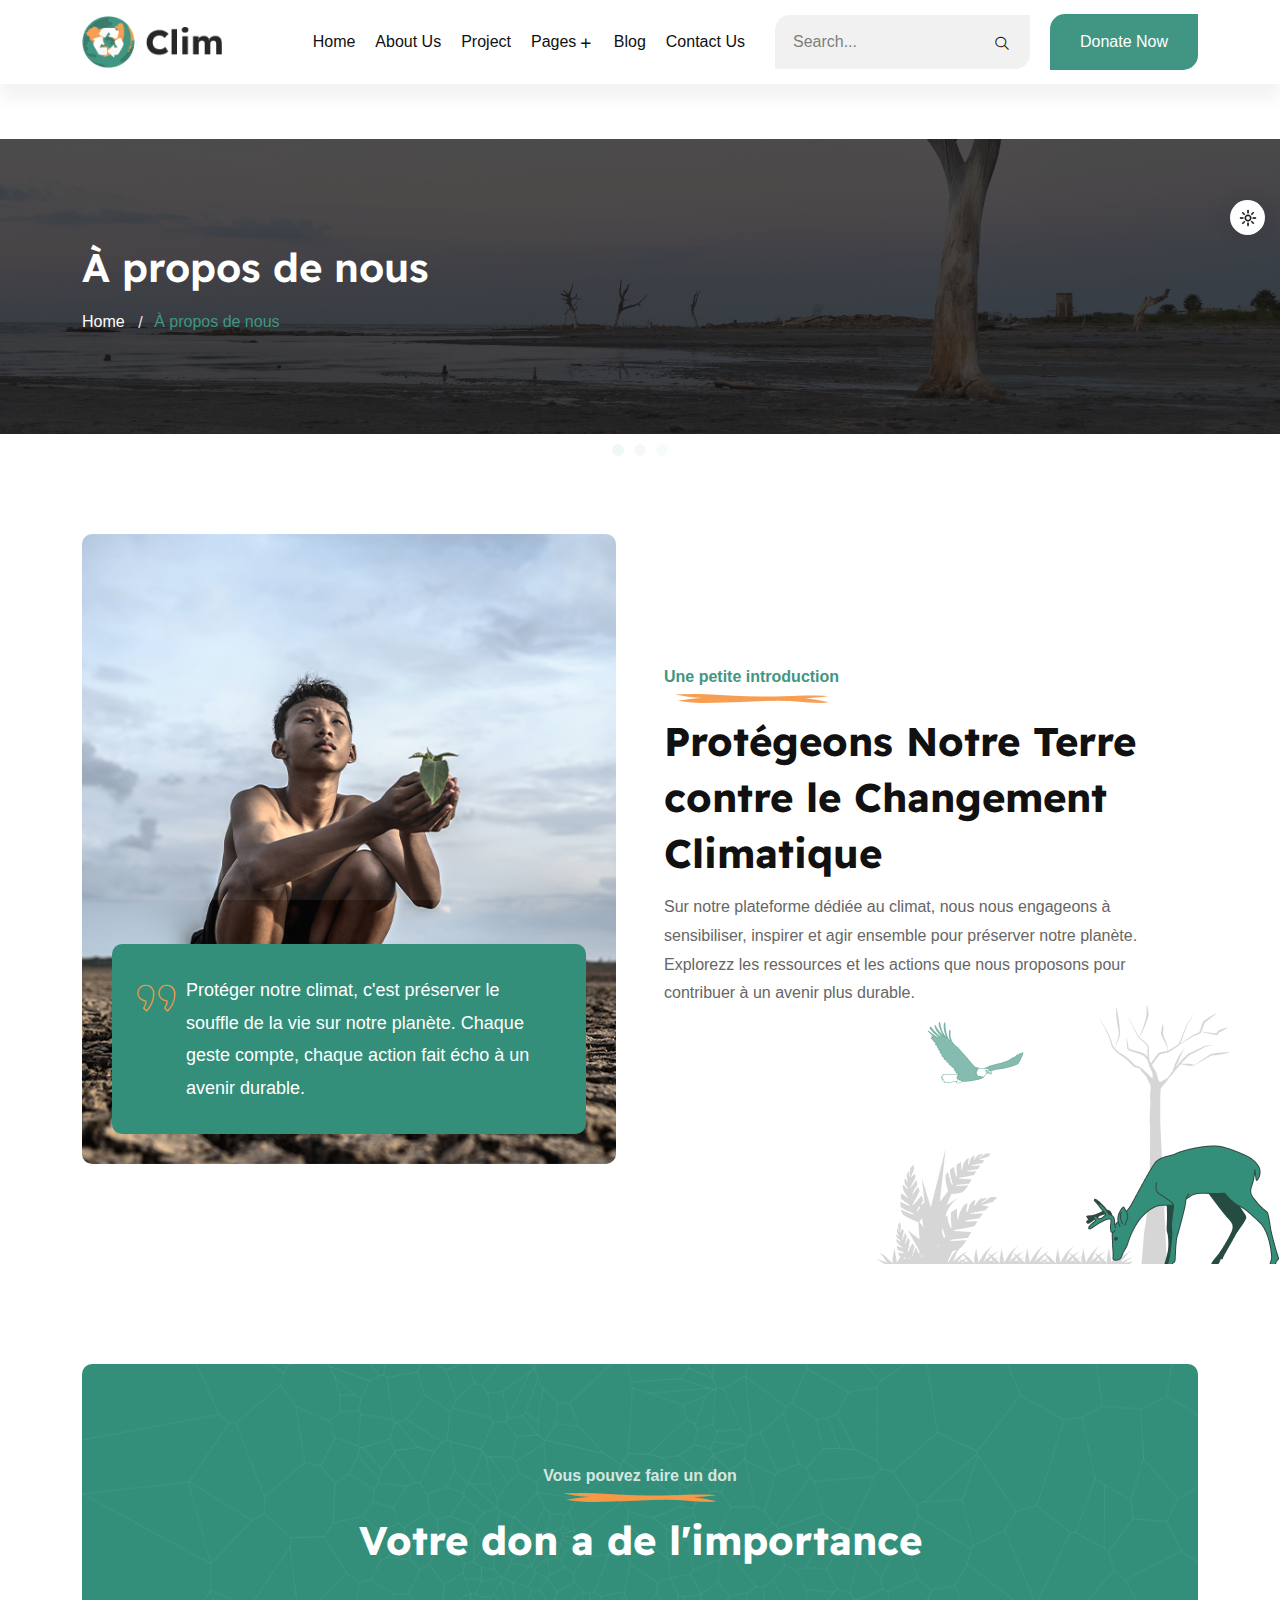
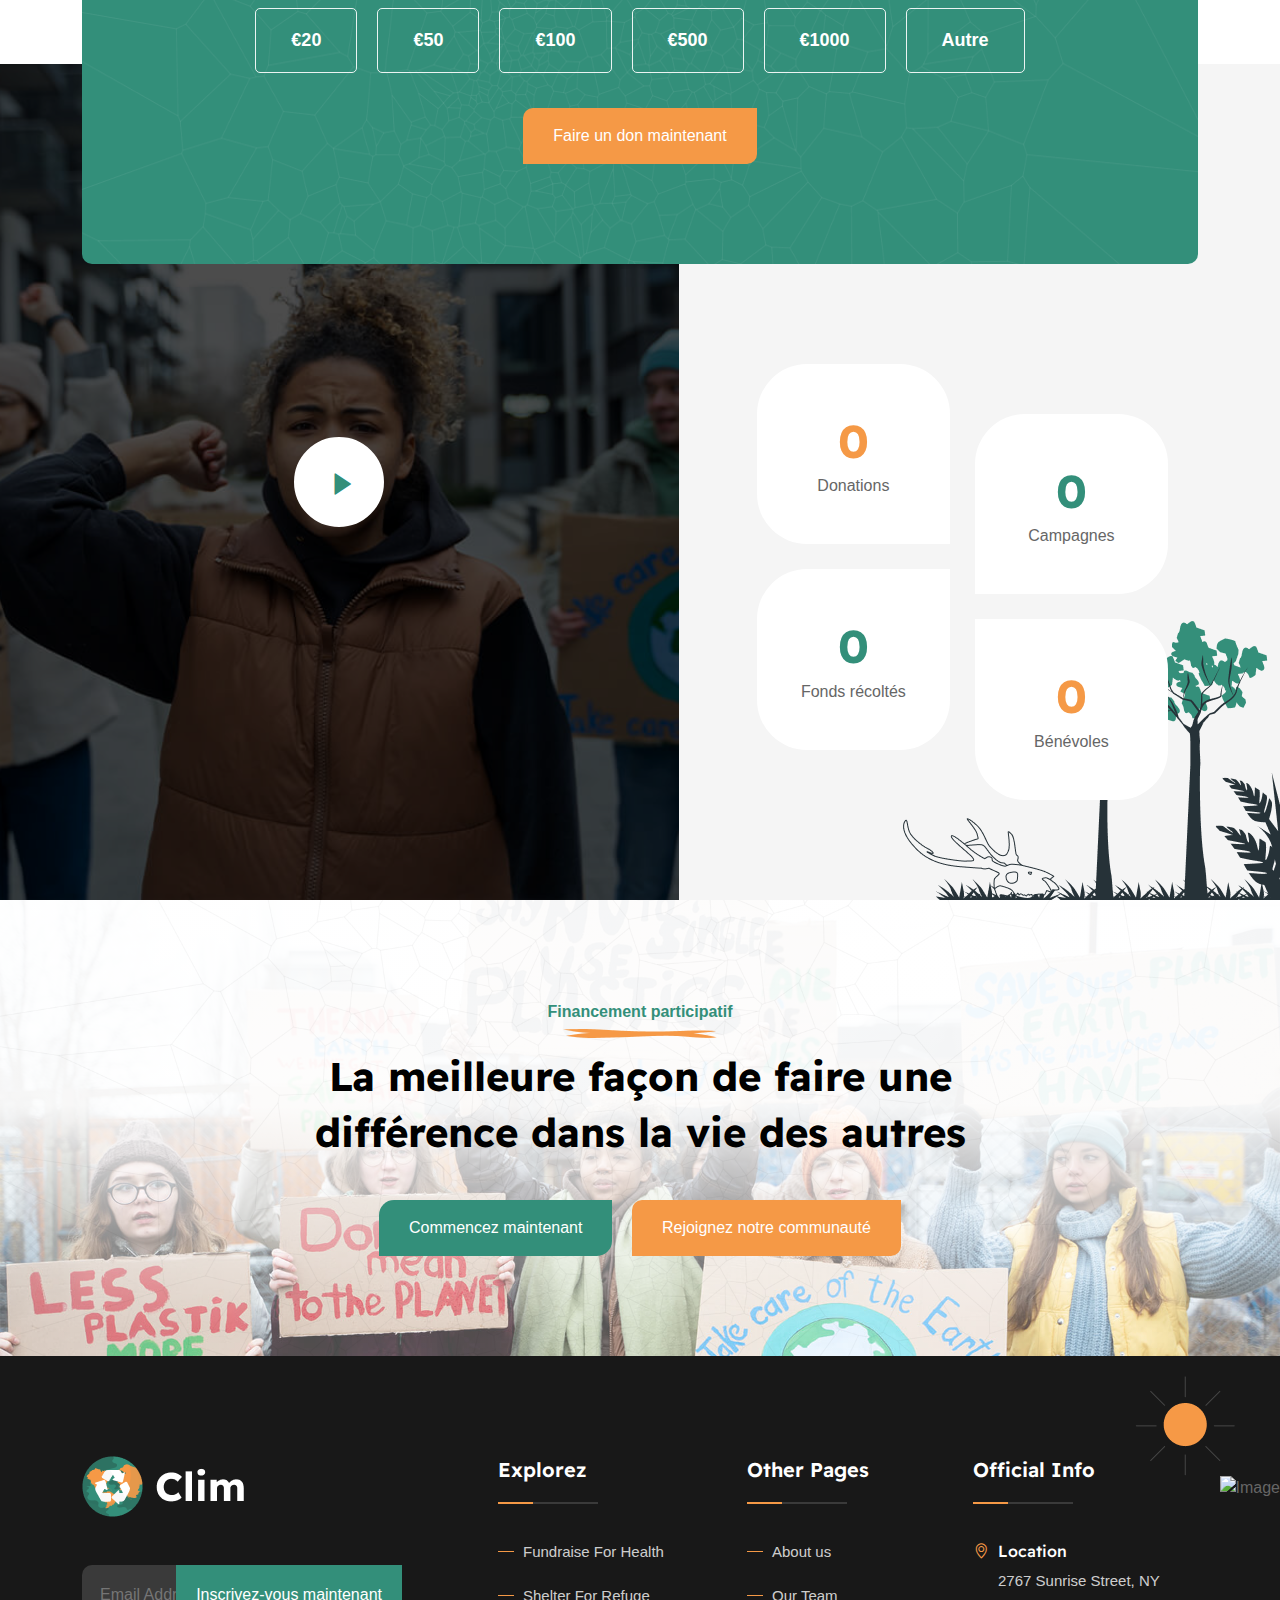
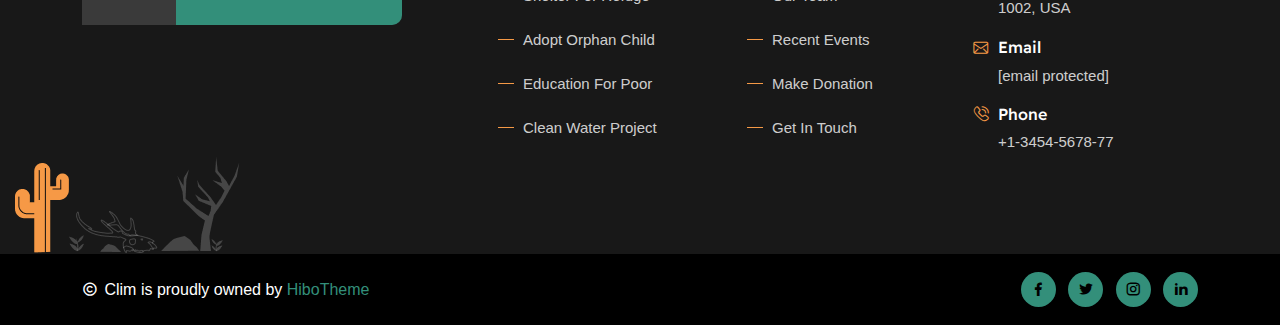
==== about.html @ 9574c1f9 "first commit" ====
<!DOCTYPE html>
<html lang="zxx">

    
<!-- Mirrored from templates.hibotheme.com/clim/default/about.html by HTTrack Website Copier/3.x [XR&CO'2014], Thu, 07 Dec 2023 23:20:29 GMT -->
<head>
        <!-- Required meta tags -->
        <meta charset="utf-8">
        <meta name="viewport" content="width=device-width, initial-scale=1">
        <!-- Link of CSS files -->
        <link rel="stylesheet" href="assets/css/bootstrap.min.css">
        <link rel="stylesheet" href="assets/css/flaticon.css">
        <link rel="stylesheet" href="assets/css/remixicon.css">
        <link rel="stylesheet" href="assets/css/owl.carousel.min.css">
        <link rel="stylesheet" href="assets/css/owl-theme-default-min.css">
        <link rel="stylesheet" href="assets/css/odometer.min.css">
        <link rel="stylesheet" href="assets/css/fancybox.css">
        <link rel="stylesheet" href="assets/css/aos.css">
        <link rel="stylesheet" href="assets/css/style.css">
        <link rel="stylesheet" href="assets/css/responsive.css">
        <link rel="stylesheet" href="assets/css/dark-theme.css">
        <title>Clim - Climate Change Awareness HTML Template</title>
        <link rel="icon" type="image/png" href="assets/img/favicon.png">
    </head>

    <body>

        <!--Preloader starts-->
        <div class="loader js-preloader">
            <div></div>
            <div></div>
            <div></div>
        </div>
        <!--Preloader ends-->

        <!-- Theme Switcher Start -->
        <div class="switch-theme-mode">
            <label id="switch" class="switch">
                <input type="checkbox" onchange="toggleTheme()" id="slider">
                <span class="slider round"></span>
            </label>
        </div>
        <!-- Theme Switcher End -->

        <!-- Page Wrapper End -->
        <div class="page-wrapper">

            <!-- Header Section Start -->
            <header class="header-wrap">
                
                <div class="header-bottom">
                    <div class="container">
                      <nav class="navbar navbar-expand-md navbar-light">
                        <a class="navbar-brand" href="index.html">
                          <img class="logo-light" src="assets/img/logo.png" alt="logo" />
                          <img
                            class="logo-dark"
                            src="assets/img/logo-white.png"
                            alt="logo"
                          />
                        </a>
                        <div
                          class="collapse navbar-collapse main-menu-wrap"
                          id="navbarSupportedContent"
                        >
                          <div class="menu-close d-lg-none">
                            <a href="javascript:void(0)">
                              <i class="ri-close-line"></i
                            ></a>
                          </div>
                          <ul class="navbar-nav ms-auto">
                            <li class="nav-item">
                              <a href="index.html" class="nav-link">Home</a>
                            </li>
                            <li class="nav-item">
                              <a href="about.html" class="nav-link"> About Us </a>
                            </li>
                            <li class="nav-item">
                              <a href="project.html" class="nav-link">Project</a>
                            </li>
                            <li class="nav-item">
                              <a href="#" class="nav-link">
                                Pages
                                <i class="ri-add-line"></i>
                              </a>
                              <ul class="dropdown-menu">
                                <li class="nav-item">
                                  <a href="event.html" class="nav-link">
                                    Events
                                  </a>
                                </li>
                                <!-- <li class="nav-item">
                                  <a href="#" class="nav-link">
                                    Volunteer
                                    <i class="ri-add-line"></i>
                                  </a>
                                  <ul class="dropdown-menu">
                                    <li class="nav-item">
                                      <a href="team.html" class="nav-link"
                                        >Our Volunteer</a
                                      >
                                    </li>
                                    <li class="nav-item">
                                      <a href="team-details.html" class="nav-link"
                                        >Volunteer Profile</a
                                      >
                                    </li>
                                  </ul>
                                </li> -->
                                <li class="nav-item">
                                  <a href="donation.html" class="nav-link"
                                    >Make Donation</a
                                  >
                                </li>
                                <li class="nav-item">
                                  <a href="faq.html" class="nav-link">FAQ</a>
                                </li>
                                <!-- <li class="nav-item">
                                  <a href="#" class="nav-link">
                                    User Pages
                                    <i class="ri-add-line"></i>
                                  </a>
                                  <ul class="dropdown-menu">
                                    <li class="nav-item">
                                      <a href="login.html" class="nav-link">Login</a>
                                    </li>
                                    <li class="nav-item">
                                      <a href="register.html" class="nav-link"
                                        >Register</a
                                      >
                                    </li>
                                    <li class="nav-item">
                                      <a href="recover-password.html" class="nav-link"
                                        >Recover Password</a
                                      >
                                    </li>
                                  </ul>
                                </li> -->
                                <!-- <li class="nav-item">
                                  <a href="terms-of-service.html" class="nav-link"
                                    >Terms of Service</a
                                  >
                                </li> -->
                                <!-- <li class="nav-item">
                                  <a href="privacy-policy.html" class="nav-link"
                                    >Privacy Policy</a
                                  >
                                </li> -->
                                <!-- <li class="nav-item">
                                  <a href="error-404.html" class="nav-link"
                                    >404 Error Page</a
                                  >
                                </li> -->
                              </ul>
                            </li>
                            <li class="nav-item">
                              <a href="blog.html" class="nav-link">
                                Blog          
                              </a> 
                                </li>     
                            </li>
                            <li class="nav-item">
                              <a href="contact.html" class="nav-link">Contact Us</a>
                            </li>
                            <li class="nav-item d-lg-none">
                              <a href="donation.html" class="nav-link btn style1"
                                >Donate Now</a
                              >
                            </li>
                          </ul>
                          <div class="other-options md-none">
                            <div class="option-item">
                              <button class="searchbtn d-xl-none">
                                <i class="ri-search-line"></i>
                              </button>
                              <div class="searchbox lg-none">
                                <input type="search" placeholder="Search..." />
                                <button><i class="flaticon-search-1"></i></button>
                              </div>
                            </div>
                            <div class="option-item">
                              <a href="donation.html" class="btn style1">Donate Now</a>
                            </div>
                          </div>
                        </div>
                      </nav>
                      <div class="search-area">
                        <input type="search" placeholder="Search Here.." />
                        <button type="submit"><i class="ri-search-line"></i></button>
                      </div>
                      <div class="mobile-bar-wrap">
                        <button class="searchbtn d-lg-none">
                          <i class="ri-search-line"></i>
                        </button>
                        <div class="mobile-menu d-lg-none">
                          <a href="javascript:void(0)"><i class="ri-menu-line"></i></a>
                        </div>
                      </div>
                    </div>
                  </div>
                </header> 
            <!-- Header Section End -->

            <!-- Content Wrapper Start -->
            <div class="content-wrapper">

                <!-- Breadcrumb Start -->
                <div class="breadcrumb-wrap bg-f br-1">
                    <div class="container">
                        <div class="breadcrumb-title">
                            <h2>À propos de nous</h2>
                            <ul class="breadcrumb-menu list-style">
                                <li><a href="index.html">Home </a></li>
                                <li>À propos de nous</li>
                            </ul>
                        </div>
                    </div>
                </div>
                <!-- Breadcrumb End -->

                <!-- About Section Start -->
                <section class="about-wrap style1 ptb-100">
                    <img src="assets/img/about/about-shape-2.png" alt="Image" class="about-shape-one">
                    <img src="assets/img/shape-2.png" alt="Image" class="about-shape-two flyUp">
                    <img src="assets/img/about/deer.png" alt="Image" class="about-shape-three moveHorizontal">
                    <div class="container">
                        <div class="row align-items-center gx-5">
                            <div class="col-lg-6">
                                <div class="about-img-wrap bg-f">
                                    <div class="about-quote">
                                        <i class="flaticon-right-quote"></i>
                                        <p>Protéger notre climat, c'est préserver le souffle de la vie sur notre planète. Chaque geste compte, chaque action fait écho à un avenir durable.</p>
                                    </div>
                                </div>
                            </div>
                            <div class="col-lg-6">
                                <div class="about-content">
                                    <div class="content-title style1">
                                        <span>Une petite introduction<img src="assets/img/section-shape.png" alt="Image"></span>
                                        <h2>Protégeons Notre Terre contre le Changement Climatique</h2>
                                        <p>Sur notre plateforme dédiée au climat, nous nous engageons à sensibiliser, inspirer et agir ensemble pour préserver notre planète. Explorezz les ressources et les actions que nous proposons pour contribuer à un avenir plus durable.</p>
                                    </div>
                                   <!-- <ul class="content-feature-list list-style mb-0">
                                        <li><i class="ri-checkbox-circle-line"></i>Curabitur vitae ullamcorper libe roras id augue 
                                        </li>
                                        <li><i class="ri-checkbox-circle-line"></i>Felis cras luctus nisi in tincidunt blandit 
                                        </li>
                                        <li><i class="ri-checkbox-circle-line"></i>Sapien mi vestibulum est commodo lobortis metus 
                                        </li>
                                        <li><i class="ri-checkbox-circle-line"></i>Mauris vitae purus blandit fermentum </li>
                                    </ul>-->
                                </div>
                            </div>
                        </div>
                    </div>
                </section>
                <!-- About Section End -->

                <!--
                <section class="team-wrap ptb-100 bg-sand">
                    <div class="container">
                        <div class="section-title style1 text-center mb-40">
                            <span>Our Volunteer <img src="assets/img/section-shape.png" alt="Image"></span>
                            <h2>Our Experts Volunteer</h2>
                        </div>
                        <div class="team-slider-one owl-carousel">
                            <div class="team-card style1">
                                <img src="assets/img/team/team-1.jpg" alt="Image">
                                <div class="team-info">
                                    <img src="assets/img/team/team-shape-2.png" alt="IMage" class="team-shape">
                                    <h3><a href="team-details.html">Kevin Thompson</a></h3>
                                    <span>Founder &amp; CEO</span>
                                    <ul class="social-profile style1 list-style">
                                        <li>
                                            <a href="https://facebook.com/" target="_blank">
                                                <i class="ri-facebook-fill"></i>
                                            </a>
                                        </li>
                                        <li>
                                            <a href="https://twitter.com/" target="_blank">
                                                <i class="ri-twitter-fill"></i>
                                            </a>
                                        </li>
                                        <li>
                                            <a href="https://instagram.com/" target="_blank">
                                                <i class="ri-instagram-line"></i>
                                            </a>
                                        </li>
                                        <li>
                                            <a href="https://linkedin.com/" target="_blank">
                                                <i class="ri-linkedin-fill"></i>
                                            </a>
                                        </li>
                                    </ul>
                                </div>
                            </div>
                            <div class="team-card style1">
                                <img src="assets/img/team/team-2.jpg" alt="Image">
                                <div class="team-info">
                                    <img src="assets/img/team/team-shape-2.png" alt="IMage" class="team-shape">
                                    <h3><a href="team-details.html">Isabella Woods</a></h3>
                                    <span>Cheif Marketing Officer</span>
                                    <ul class="social-profile style1 list-style">
                                        <li>
                                            <a href="https://facebook.com/" target="_blank">
                                                <i class="ri-facebook-fill"></i>
                                            </a>
                                        </li>
                                        <li>
                                           <a href="https://twitter.com/" target="_blank">
                                                <i class="ri-twitter-fill"></i>
                                            </a>
                                        </li>
                                        <li>
                                            <a href="https://instagram.com/" target="_blank">
                                                <i class="ri-instagram-line"></i>
                                            </a>
                                        </li>
                                        <li>
                                           <a href="https://linkedin.com/" target="_blank">
                                                <i class="ri-linkedin-fill"></i>
                                            </a>
                                        </li>
                                    </ul>
                                </div>
                            </div>
                            <div class="team-card style1">
                                <img src="assets/img/team/team-3.jpg" alt="Image">
                                <div class="team-info">
                                    <img src="assets/img/team/team-shape-2.png" alt="IMage" class="team-shape">
                                    <h3><a href="team-details.html">Liam Stokes</a></h3>
                                    <span>Senior Executive</span>
                                    <ul class="social-profile style1 list-style">
                                        <li>
                                            <a href="https://facebook.com/" target="_blank">
                                                <i class="ri-facebook-fill"></i>
                                            </a>
                                        </li>
                                        <li>
                                           <a href="https://twitter.com/" target="_blank">
                                                <i class="ri-twitter-fill"></i>
                                            </a>
                                        </li>
                                        <li>
                                            <a href="https://instagram.com/" target="_blank">
                                                <i class="ri-instagram-line"></i>
                                            </a>
                                        </li>
                                        <li>
                                           <a href="https://linkedin.com/" target="_blank">
                                                <i class="ri-linkedin-fill"></i>
                                            </a>
                                        </li>
                                    </ul>
                                </div>
                            </div>
                            <div class="team-card style1">
                                <img src="assets/img/team/team-4.jpg" alt="Image">
                                <div class="team-info">
                                    <img src="assets/img/team/team-shape-2.png" alt="IMage" class="team-shape">
                                    <h3><a href="team-details.html">Lucy Floyd</a></h3>
                                    <span>Accounts Manager</span>
                                    <ul class="social-profile style1 list-style">
                                        <li>
                                            <a href="https://facebook.com/" target="_blank">
                                                <i class="ri-facebook-fill"></i>
                                            </a>
                                        </li>
                                        <li>
                                           <a href="https://twitter.com/" target="_blank">
                                                <i class="ri-twitter-fill"></i>
                                            </a>
                                        </li>
                                        <li>
                                            <a href="https://instagram.com/" target="_blank">
                                                <i class="ri-instagram-line"></i>
                                            </a>
                                        </li>
                                        <li>
                                           <a href="https://linkedin.com/" target="_blank">
                                                <i class="ri-linkedin-fill"></i>
                                            </a>
                                        </li>
                                    </ul>
                                </div>
                            </div>
                            <div class="team-card style1">
                                <img src="assets/img/team/team-5.jpg" alt="Image">
                                <div class="team-info">
                                    <img src="assets/img/team/team-shape-2.png" alt="IMage" class="team-shape">
                                    <h3><a href="team-details.html">Hannah Adison</a></h3>
                                    <span>Marketing Manager</span>
                                    <ul class="social-profile style1 list-style">
                                        <li>
                                            <a href="https://facebook.com/" target="_blank">
                                                <i class="ri-facebook-fill"></i>
                                            </a>
                                        </li>
                                        <li>
                                           <a href="https://twitter.com/" target="_blank">
                                                <i class="ri-twitter-fill"></i>
                                            </a>
                                        </li>
                                        <li>
                                            <a href="https://instagram.com/" target="_blank">
                                                <i class="ri-instagram-line"></i>
                                            </a>
                                        </li>
                                        <li>
                                           <a href="https://linkedin.com/" target="_blank">
                                                <i class="ri-linkedin-fill"></i>
                                            </a>
                                        </li>
                                    </ul>
                                </div>
                            </div>
                            <div class="team-card style1">
                                <img src="assets/img/team/team-6.jpg" alt="Image">
                                <div class="team-info">
                                    <img src="assets/img/team/team-shape-2.png" alt="IMage" class="team-shape">
                                    <h3><a href="team-details.html">Jaylen Mills </a></h3>
                                    <span>Senior Executive</span>
                                    <ul class="social-profile style1 list-style">
                                        <li>
                                            <a href="https://facebook.com/" target="_blank">
                                                <i class="ri-facebook-fill"></i>
                                            </a>
                                        </li>
                                        <li>
                                           <a href="https://twitter.com/" target="_blank">
                                                <i class="ri-twitter-fill"></i>
                                            </a>
                                        </li>
                                        <li>
                                            <a href="https://instagram.com/" target="_blank">
                                                <i class="ri-instagram-line"></i>
                                            </a>
                                        </li>
                                        <li>
                                           <a href="https://linkedin.com/" target="_blank">
                                                <i class="ri-linkedin-fill"></i>
                                            </a>
                                        </li>
                                    </ul>
                                </div>
                            </div>
                        </div>
                    </div>
                </section> Team Section Start -->

                <div class="container mt-100">
                    <div class="donate-box ptb-100">
                        <img src="assets/img/shape-6.png" alt="Image" class="donate-shape-one">
                        <div class="content-title style2 text-center mb-40">
                            <span>Vous pouvez faire un don<img src="assets/img/section-shape.png" alt="Image"></span>
                            <h2>Votre don a de l'importance</h2>
                        </div>
                        <ul class="donate-amt list-style">
                            <li><button type="button">€20</button></li>
                            <li><button type="button">€50</button></li>
                            <li><button type="button">€100</button></li>
                            <li><button type="button">€500</button></li>
                            <li><button type="button">€1000</button></li>
                            <li><button type="button">Autre</button></li>
                        </ul>
                        <button type="submit" class="btn style2">Faire un don maintenant</button>
                    </div>
                </div>

                <!-- Counter Section Start -->
                <div class="counter-wrap style1">
                    <img src="assets/img/shape-13.png" alt="Image" class="counter-shape-one">
                    <img src="assets/img/about/skull.png" alt="Image" class="counter-shape-two moveHorizontal">
                    <img src="assets/img/about/leaves.png" alt="Image" class="counter-shape-three waving_left">
                    <div class="container-fluid ">
                        <div class="row gx-5">
                            <div class="col-xl-7 col-lg-6">
                                <div class="promo-video style1 bg-f">
                                    <a class="play-now" data-fancybox="" href="https://www.youtube.com/watch?v=UNSSuTSQI9I">
                                        <i class="ri-play-fill"></i>
                                        <span class="ripple"></span>
                                    </a>
                                </div>
                            </div>
                            <div class="col-xl-5 col-lg-6">
                                <div class="counter-card-wrap style1">
                                    <div class="counter-card style1">
                                        <div class="counter-text">
                                            <h2 class="counter-num">
                                                <span class="odometer" data-count="8705"></span>
                                            </h2>
                                            <p>Donations</p>
                                        </div>
                                    </div>
                                    <div class="counter-card style2">
                                        <div class="counter-text">
                                            <h2 class="counter-num">
                                                <span class="odometer" data-count="380"></span>
                                            </h2>
                                            <p>Campagnes</p>
                                        </div>
                                    </div>
                                    <div class="counter-card style3">
                                        <div class="counter-text">
                                            <h2 class="counter-num">
                                                <span class="odometer" data-count="9450"></span>
                                            </h2>
                                            <p>Fonds récoltés</p>
                                        </div>
                                    </div>
                                    <div class="counter-card style4">
                                        <div class="counter-text">
                                            <h2 class="counter-num">
                                                <span class="odometer" data-count="707"></span>
                                            </h2>
                                            <p>Bénévoles</p>
                                        </div>
                                    </div>
                                </div>
                            </div>
                        </div>
                    </div>
                </div>
                <!-- Counter Section End -->

                <!-- CTA Section Start -->
                <section class="cta-wrap style1 bg-f ptb-100">
                    <img src="assets/img/bg-shape-5.png" alt="Image" class="cta-shape-two">
                    <div class="container">
                        <div class="row">
                            <div class="col-xl-8 offset-xl-2 col-lg-8 offset-lg-2">
                                <div class="content-title style1 text-center mb-40">
                                    <span>Financement participatif<img src="assets/img/section-shape.png" alt="Image"></span>
                                    <h2>La meilleure façon de faire une différence dans la vie des autres
                                    </h2>
                                </div>
                                <div class="cta-btn">
                                    <a href="login.html" class="btn style1">Commencez maintenant</a>
                                    <a href="register.html" class="btn style2">Rejoignez notre communauté</a>
                                </div>
                            </div>
                        </div>
                    </div>
                </section>
                <!-- CTA Section End -->

            </div>
            <!-- Content wrapper end -->

            <!-- Footer Section Start -->
            <footer class="footer-wrap">
                <div class="footer-top">
                    <img src="assets/img/footer-shape-1.png" alt="Image" class="footer-shape-one moveHorizontal">
                    <img src="assets/img/sun-2.png" alt="Image" class="footer-shape-two rotate">
                    <img src="assets/img/bird.html" alt="Image" class="footer-shape-three flyLeft">
                    <div class="container">
                        <div class="row pt-100 pb-75">
                            <div class="col-xl-4 col-lg-4 col-md-6 col-sm-6 pe-xl-5">
                                <div class="footer-widget">
                                    <a href="index.html" class="footer-logo">
                                        <img src="assets/img/logo-white.png" alt="Image">
                                    </a>
                                   <!-- <p class="comp-desc">
                                        Lorem ipsum dolor sit amet consc tetur adicing elit. Dolor emque dicta molest enim beatae ame consequ atur tempo pretium auctor nam.
                                    </p>--> <br><br>
                                    <div class="newsletter-form">
                                        <input type="email" placeholder="Email Address">
                                        <button type="button">Inscrivez-vous maintenant</button>
                                    </div>
                                </div>
                            </div>
                            <div class="col-xl-3 col-lg-3 col-md-6 col-sm-6 ps-xl-5 ps-lg-4 ps-md-5">
                                <div class="footer-widget">
                                    <h3 class="footer-widget-title">Explorez</h3>
                                    <ul class="footer-menu list-style">
                                        <li>
                                            <a href="event-details.html">
                                            Fundraise For Health
                                            </a>
                                        </li>
                                        <li>
                                            <a href="event-details.html">
                                            Shelter For Refuge
                                            </a>
                                        </li>
                                        <li>
                                            <a href="event-details.html">
                                                Adopt Orphan Child
                                            </a>
                                        </li>
                                        <li>
                                            <a href="event-details.html">
                                                Education For Poor
                                            </a>
                                        </li>
                                        <li>
                                            <a href="event-details.html">
                                               Clean Water Project
                                            </a>
                                        </li>
                                    </ul>
                                </div>
                            </div>
                            <div class="col-xl-2 col-lg-2 col-md-6 col-sm-6 ">
                                <div class="footer-widget">
                                    <h3 class="footer-widget-title">Other Pages</h3>
                                    <ul class="footer-menu list-style">
                                        <li>
                                            <a href="about.html">
                                            About us
                                            </a>
                                        </li>
                                        <li>
                                            <a href="team.html">
                                               Our Team
                                            </a>
                                        </li>
                                        <li>
                                            <a href="event.html">
                                            Recent Events
                                            </a>
                                        </li>
                                        <li>
                                            <a href="donation.html">
                                            Make Donation
                                            </a>
                                        </li>
                                        <li>
                                            <a href="contact.html">
                                               Get In Touch
                                            </a>
                                        </li>
                                    </ul>
                                </div>
                            </div>
                            <div class="col-xl-3 col-lg-3 col-md-6 col-sm-6 ps-md-5">
                                <div class="footer-widget">
                                    <h3 class="footer-widget-title">Official Info</h3>
                                    <ul class="contact-info list-style">
                                        <li>
                                            <i class="flaticon-pin"></i>
                                            <h6>Location</h6>
                                            <p>2767 Sunrise Street, NY 1002, USA</p>
                                        </li>
                                        <li>
                                            <i class="flaticon-mail"></i>
                                            <h6>Email</h6>
                                            <a href="https://templates.hibotheme.com/cdn-cgi/l/email-protection#7e161b1212113e1d121713501d1113"><span class="__cf_email__" data-cfemail="a4ccc1c8c8cbe4c7c8cdc98ac7cbc9">[email&#160;protected]</span></a>
                                        </li>
                                        <li>
                                            <i class="flaticon-phone-call"></i>
                                            <h6>Phone</h6>
                                            <a href="tel:13454567877">+1-3454-5678-77</a>
                                        </li>
                                    </ul>
                                </div>
                            </div>
                        </div>
                    </div>
                </div>
                <div class="footer-bottom">
                    <div class="container">
                        <div class="row align-items-center">
                            <div class="col-lg-8 col-md-6 col-sm-7">
                                <p class="copyright-text"><i class="ri-copyright-line"></i> Clim is proudly owned by <a href="https://hibotheme.com/">HiboTheme</a></p>
                            </div>
                            <div class="col-lg-4 col-md-6 col-sm-5">
                                <ul class="social-profile style1 list-style">
                                    <li>
                                        <a href="https://facebook.com/">
                                            <i class="ri-facebook-fill"></i>
                                        </a>
                                    </li>
                                    <li>
                                        <a href="https://twitter.com/">
                                            <i class="ri-twitter-fill"></i>
                                        </a>
                                    </li>
                                    <li>
                                        <a href="https://instagram.com/">
                                            <i class="ri-instagram-line"></i>
                                        </a>
                                    </li>
                                    <li>
                                        <a href="https://linkedin.com/">
                                            <i class="ri-linkedin-fill"></i>
                                        </a>
                                    </li>
                                </ul>
                            </div>
                        </div>
                    </div>
                </div>
            </footer>
            <!-- Footer Section End -->
        
        </div>
        <!-- Page Wrapper End -->
        
        <!-- Back-to-top button Start -->
         <a href="javascript:void(0)" class="back-to-top bounce"><i class="ri-arrow-up-s-line"></i></a>
        <!-- Back-to-top button End -->

        <!-- Link of JS files -->
        <script data-cfasync="false" src="../../cdn-cgi/scripts/5c5dd728/cloudflare-static/email-decode.min.js"></script><script src="assets/js/jquery.min.js"></script>
        <script src="assets/js/bootstrap.bundle.min.js"></script>
        <script src="assets/js/form-validator.min.js"></script>
        <script src="assets/js/contact-form-script.js"></script>
        <script src="assets/js/aos.js"></script>
        <script src="assets/js/owl.carousel.min.js"></script>
        <script src="assets/js/owl-thumb.min.js"></script>
        <script src="assets/js/odometer.js"></script>
        <script src="assets/js/circle-progressbar.min.js"></script>
        <script src="assets/js/fancybox.js"></script>
        <script src="assets/js/jquery.appear.js"></script>
        <script src="assets/js/tweenmax.min.js"></script>
        <script src="assets/js/main.js"></script>
    </body>


<!-- Mirrored from templates.hibotheme.com/clim/default/about.html by HTTrack Website Copier/3.x [XR&CO'2014], Thu, 07 Dec 2023 23:20:29 GMT -->
</html>
---- assets/css/flaticon.css ----
@font-face {
    font-family: "flaticon";
    src: url("../fonts/flaticon3abe.ttf?5d992f68bec61312942b95a3ad5f3d99") format("truetype"),
url("../fonts/flaticon3abe.woff?5d992f68bec61312942b95a3ad5f3d99") format("woff"),
url("../fonts/flaticon3abe.woff2?5d992f68bec61312942b95a3ad5f3d99") format("woff2"),
url("../fonts/flaticon3abe.eot?5d992f68bec61312942b95a3ad5f3d99#iefix") format("embedded-opentype"),
url("../fonts/flaticon3abe.svg?5d992f68bec61312942b95a3ad5f3d99#flaticon") format("svg");
}

i[class^="flaticon-"]:before, i[class*=" flaticon-"]:before {
    font-family: flaticon !important;
    font-style: normal;
    font-weight: normal !important;
    font-variant: normal;
    text-transform: none;
    line-height: 1;
    -webkit-font-smoothing: antialiased;
    -moz-osx-font-smoothing: grayscale;
}

.flaticon-file:before {
    content: "\f101";
}
.flaticon-sign-out:before {
    content: "\f102";
}
.flaticon-send:before {
    content: "\f103";
}
.flaticon-love:before {
    content: "\f104";
}
.flaticon-location:before {
    content: "\f105";
}
.flaticon-quote:before {
    content: "\f106";
}
.flaticon-search:before {
    content: "\f107";
}
.flaticon-volunteer:before {
    content: "\f108";
}
.flaticon-bag:before {
    content: "\f109";
}
.flaticon-notification:before {
    content: "\f10a";
}
.flaticon-bell:before {
    content: "\f10b";
}
.flaticon-search-1:before {
    content: "\f10c";
}
.flaticon-speech-bubble:before {
    content: "\f10d";
}
.flaticon-verified:before {
    content: "\f10e";
}
.flaticon-money-box:before {
    content: "\f10f";
}
.flaticon-email:before {
    content: "\f110";
}
.flaticon-facebook:before {
    content: "\f111";
}
.flaticon-home:before {
    content: "\f112";
}
.flaticon-check:before {
    content: "\f113";
}
.flaticon-edit:before {
    content: "\f114";
}
.flaticon-quote-1:before {
    content: "\f115";
}
.flaticon-email-1:before {
    content: "\f116";
}
.flaticon-application:before {
    content: "\f117";
}
.flaticon-up-arrow:before {
    content: "\f118";
}
.flaticon-pin:before {
    content: "\f119";
}
.flaticon-phone-call:before {
    content: "\f11a";
}
.flaticon-mail:before {
    content: "\f11b";
}
.flaticon-linkedin:before {
    content: "\f11c";
}
.flaticon-instagram:before {
    content: "\f11d";
}
.flaticon-twitter:before {
    content: "\f11e";
}
.flaticon-facebook-1:before {
    content: "\f11f";
}
.flaticon-check-mark:before {
    content: "\f120";
}
.flaticon-heart:before {
    content: "\f121";
}
.flaticon-campaign:before {
    content: "\f122";
}
.flaticon-quotes:before {
    content: "\f123";
}
.flaticon-calendar:before {
    content: "\f124";
}
.flaticon-coin:before {
    content: "\f125";
}
.flaticon-user:before {
    content: "\f126";
}
.flaticon-next:before {
    content: "\f127";
}
.flaticon-back:before {
    content: "\f128";
}
.flaticon-plus:before {
    content: "\f129";
}
.flaticon-phone-call-1:before {
    content: "\f12a";
}
.flaticon-email-2:before {
    content: "\f12b";
}
.flaticon-pin-1:before {
    content: "\f12c";
}
.flaticon-call:before {
    content: "\f12d";
}
.flaticon-tick:before {
    content: "\f12e";
}
.flaticon-secure-shield:before {
    content: "\f12f";
}
.flaticon-telephone:before {
    content: "\f130";
}
.flaticon-right-quote:before {
    content: "\f131";
}
.flaticon-search-2:before {
    content: "\f132";
}
.flaticon-right-arrow:before {
    content: "\f133";
}
.flaticon-left-arrow:before {
    content: "\f134";
}
.flaticon-email-3:before {
    content: "\f135";
}
.flaticon-right-arrow-1:before {
    content: "\f136";
}
.flaticon-share:before {
    content: "\f137";
}
.flaticon-insurance:before {
    content: "\f138";
}
.flaticon-health-care:before {
    content: "\f139";
}
.flaticon-right-quote-sign:before {
    content: "\f13a";
}
.flaticon-minus-sign:before {
    content: "\f13b";
}
.flaticon-quotation-mark:before {
    content: "\f13c";
}
.flaticon-play-button-arrowhead:before {
    content: "\f13d";
}
.flaticon-play-button:before {
    content: "\f13e";
}
.flaticon-badge:before {
    content: "\f13f";
}
.flaticon-exit:before {
    content: "\f140";
}
.flaticon-shopping-cart:before {
    content: "\f141";
}
.flaticon-quote-2:before {
    content: "\f142";
}
.flaticon-quote-3:before {
    content: "\f143";
}
.flaticon-user-1:before {
    content: "\f144";
}
.flaticon-heart-1:before {
    content: "\f145";
}
.flaticon-user-2:before {
    content: "\f146";
}
.flaticon-check-1:before {
    content: "\f147";
}
.flaticon-clock:before {
    content: "\f148";
}
.flaticon-straight-quotes:before {
    content: "\f149";
}
.flaticon-time:before {
    content: "\f14a";
}
.flaticon-support:before {
    content: "\f14b";
}
.flaticon-send-1:before {
    content: "\f14c";
}
.flaticon-play:before {
    content: "\f14d";
}
.flaticon-loupe:before {
    content: "\f14e";
}
.flaticon-checked:before {
    content: "\f14f";
}
.flaticon-invisible:before {
    content: "\f150";
}
.flaticon-done:before {
    content: "\f151";
}
.flaticon-down-arrow:before {
    content: "\f152";
}
---- assets/css/owl-theme-default-min.css ----
/**
 * Owl Carousel v2.3.4
 * Copyright 2013-2018 David Deutsch
 * Licensed under: SEE LICENSE IN https://github.com/OwlCarousel2/OwlCarousel2/blob/master/LICENSE
 */
 .owl-theme .owl-dots,.owl-theme .owl-nav{text-align:center;-webkit-tap-highlight-color:transparent}.owl-theme .owl-nav{margin-top:10px}.owl-theme .owl-nav [class*=owl-]{color:#FFF;font-size:14px;margin:5px;padding:4px 7px;background:#D6D6D6;display:inline-block;cursor:pointer;border-radius:3px}.owl-theme .owl-nav [class*=owl-]:hover{background:#869791;color:#FFF;text-decoration:none}.owl-theme .owl-nav .disabled{opacity:.5;cursor:default}.owl-theme .owl-nav.disabled+.owl-dots{margin-top:10px}.owl-theme .owl-dots .owl-dot{display:inline-block;zoom:1}.owl-theme .owl-dots .owl-dot span{width:10px;height:10px;margin:5px 7px;background:#D6D6D6;display:block;-webkit-backface-visibility:visible;transition:opacity .2s ease;border-radius:30px}.owl-theme .owl-dots .owl-dot.active span,.owl-theme .owl-dots .owl-dot:hover span{background:#869791}
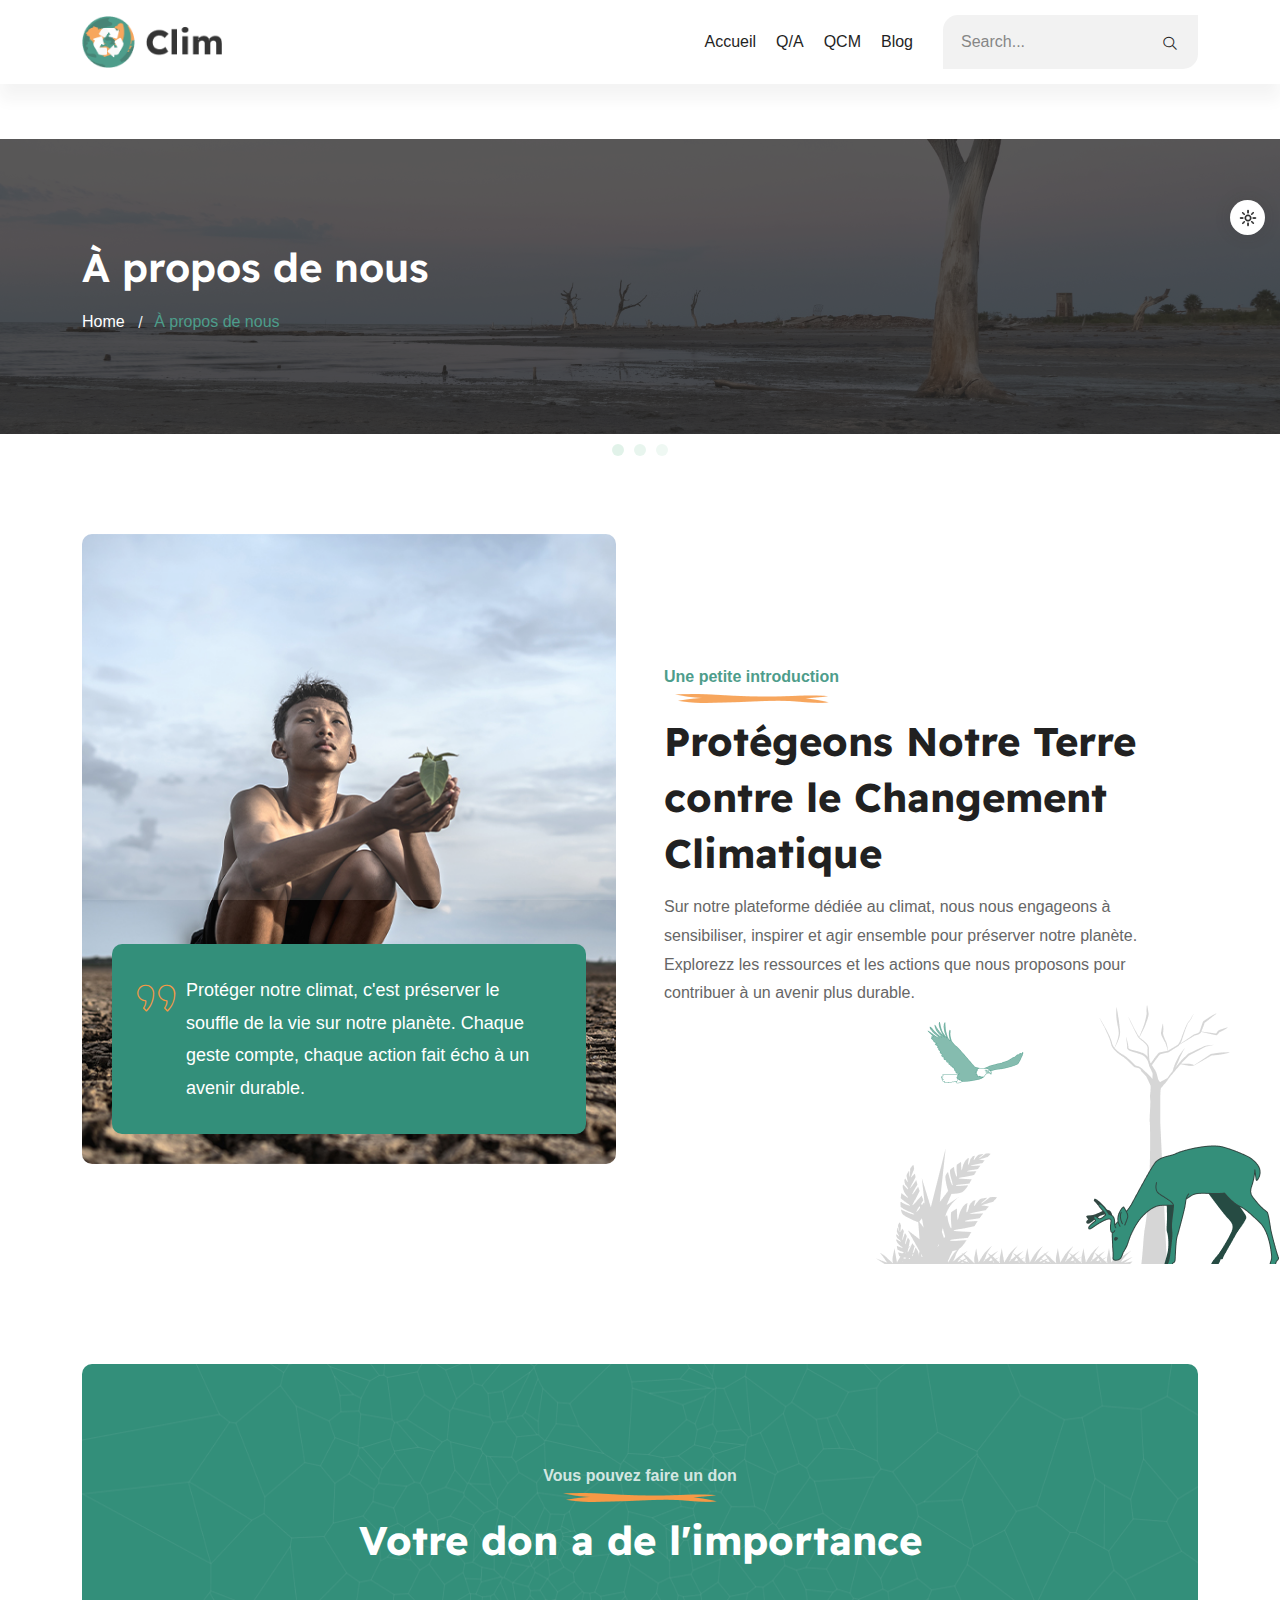
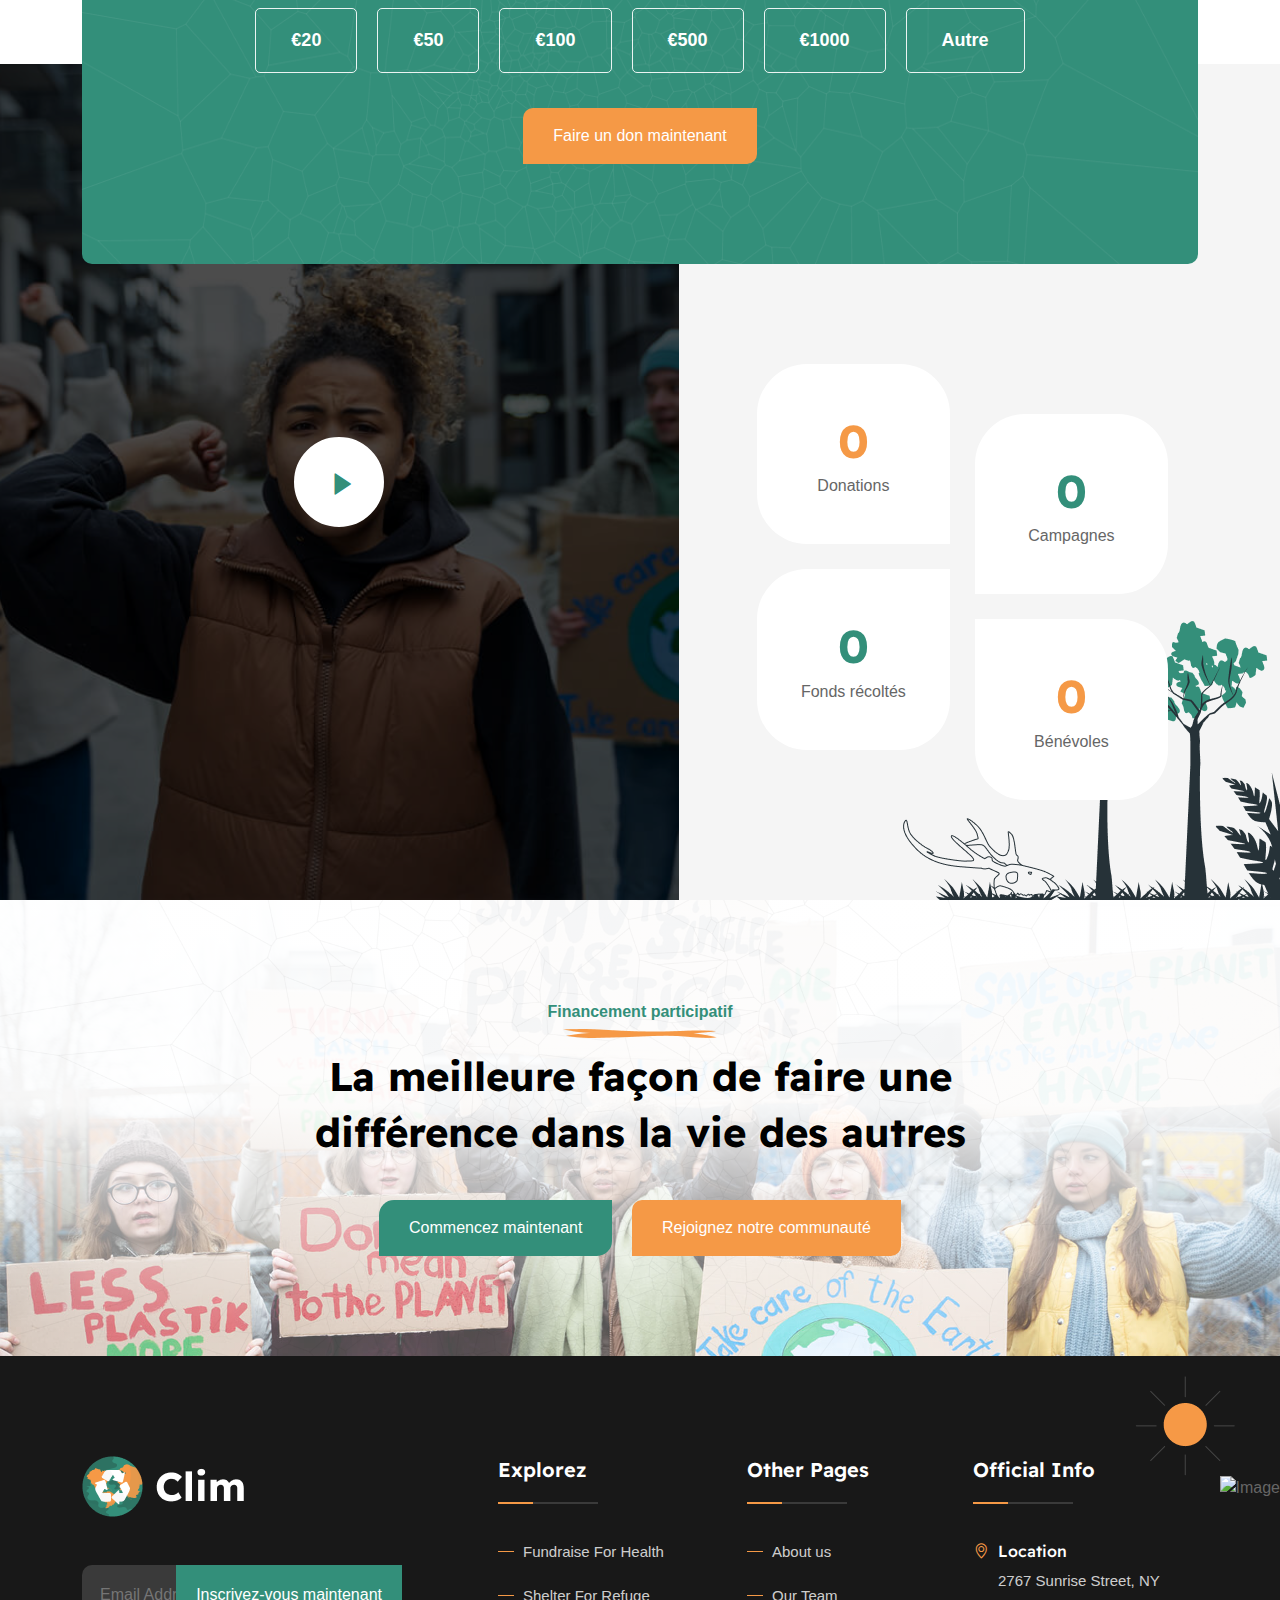
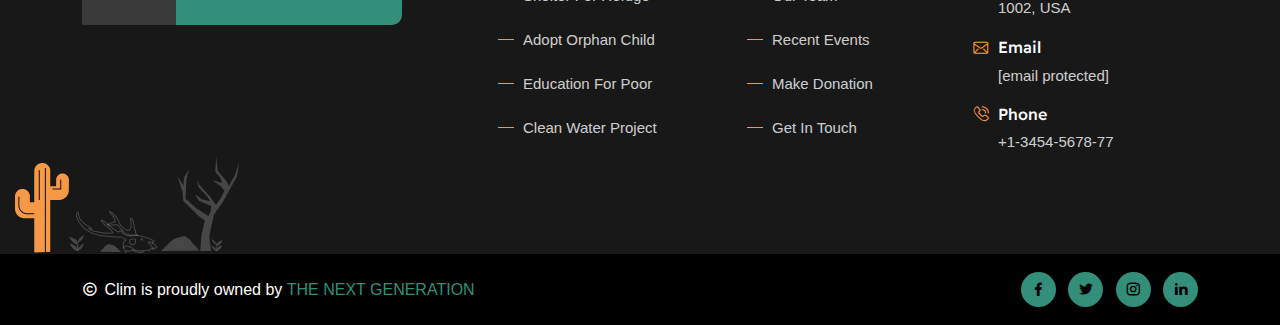
==== commit e8b31e87: "php" ====
--- a/about.html
+++ b/about.html
@@ -2,7 +2,6 @@
 <html lang="zxx">
 
     
-<!-- Mirrored from templates.hibotheme.com/clim/default/about.html by HTTrack Website Copier/3.x [XR&CO'2014], Thu, 07 Dec 2023 23:20:29 GMT -->
 <head>
         <!-- Required meta tags -->
         <meta charset="utf-8">
@@ -19,7 +18,7 @@
         <link rel="stylesheet" href="assets/css/style.css">
         <link rel="stylesheet" href="assets/css/responsive.css">
         <link rel="stylesheet" href="assets/css/dark-theme.css">
-        <title>Clim - Climate Change Awareness HTML Template</title>
+        <title>Climate Change</title>
         <link rel="icon" type="image/png" href="assets/img/favicon.png">
     </head>
 
@@ -47,158 +46,73 @@
 
             <!-- Header Section Start -->
             <header class="header-wrap">
-                
+        
                 <div class="header-bottom">
-                    <div class="container">
-                      <nav class="navbar navbar-expand-md navbar-light">
-                        <a class="navbar-brand" href="index.html">
-                          <img class="logo-light" src="assets/img/logo.png" alt="logo" />
-                          <img
-                            class="logo-dark"
-                            src="assets/img/logo-white.png"
-                            alt="logo"
-                          />
-                        </a>
-                        <div
-                          class="collapse navbar-collapse main-menu-wrap"
-                          id="navbarSupportedContent"
-                        >
-                          <div class="menu-close d-lg-none">
-                            <a href="javascript:void(0)">
-                              <i class="ri-close-line"></i
-                            ></a>
+                  <div class="container">
+                    <nav class="navbar navbar-expand-md navbar-light">
+                      <a class="navbar-brand" href="index.html">
+                        <img class="logo-light" src="assets/img/logo.png" alt="logo" />
+                        <img
+                          class="logo-dark"
+                          src="assets/img/logo-white.png"
+                          alt="logo"
+                        />
+                      </a>
+                      <div
+                        class="collapse navbar-collapse main-menu-wrap"
+                        id="navbarSupportedContent"
+                      >
+                        <div class="menu-close d-lg-none">
+                          <a href="javascript:void(0)">
+                            <i class="ri-close-line"></i
+                          ></a>
+                        </div>
+                        <ul class="navbar-nav ms-auto">
+                          <li class="nav-item">
+                            <a href="index.html" class="nav-link">Accueil</a>
+                          </li>
+                          <li class="nav-item">
+                            <a href="about.html" class="nav-link"> Q/A </a>
+                          </li>
+                          <li class="nav-item">
+                            <a href="project.html" class="nav-link">QCM</a>
+                          </li>
+        
+                          <li class="nav-item">
+                            <a href="blog.html" class="nav-link">
+                              Blog          
+                            </a> 
+                              </li>     
+                          </li>
+                        </ul>
+                        <div class="other-options md-none">
+                          <div class="option-item">
+                            <button class="searchbtn d-xl-none">
+                              <i class="ri-search-line"></i>
+                            </button>
+                            <div class="searchbox lg-none">
+                              <input type="search" placeholder="Search..." />
+                              <button><i class="flaticon-search-1"></i></button>
+                            </div>
                           </div>
-                          <ul class="navbar-nav ms-auto">
-                            <li class="nav-item">
-                              <a href="index.html" class="nav-link">Home</a>
-                            </li>
-                            <li class="nav-item">
-                              <a href="about.html" class="nav-link"> About Us </a>
-                            </li>
-                            <li class="nav-item">
-                              <a href="project.html" class="nav-link">Project</a>
-                            </li>
-                            <li class="nav-item">
-                              <a href="#" class="nav-link">
-                                Pages
-                                <i class="ri-add-line"></i>
-                              </a>
-                              <ul class="dropdown-menu">
-                                <li class="nav-item">
-                                  <a href="event.html" class="nav-link">
-                                    Events
-                                  </a>
-                                </li>
-                                <!-- <li class="nav-item">
-                                  <a href="#" class="nav-link">
-                                    Volunteer
-                                    <i class="ri-add-line"></i>
-                                  </a>
-                                  <ul class="dropdown-menu">
-                                    <li class="nav-item">
-                                      <a href="team.html" class="nav-link"
-                                        >Our Volunteer</a
-                                      >
-                                    </li>
-                                    <li class="nav-item">
-                                      <a href="team-details.html" class="nav-link"
-                                        >Volunteer Profile</a
-                                      >
-                                    </li>
-                                  </ul>
-                                </li> -->
-                                <li class="nav-item">
-                                  <a href="donation.html" class="nav-link"
-                                    >Make Donation</a
-                                  >
-                                </li>
-                                <li class="nav-item">
-                                  <a href="faq.html" class="nav-link">FAQ</a>
-                                </li>
-                                <!-- <li class="nav-item">
-                                  <a href="#" class="nav-link">
-                                    User Pages
-                                    <i class="ri-add-line"></i>
-                                  </a>
-                                  <ul class="dropdown-menu">
-                                    <li class="nav-item">
-                                      <a href="login.html" class="nav-link">Login</a>
-                                    </li>
-                                    <li class="nav-item">
-                                      <a href="register.html" class="nav-link"
-                                        >Register</a
-                                      >
-                                    </li>
-                                    <li class="nav-item">
-                                      <a href="recover-password.html" class="nav-link"
-                                        >Recover Password</a
-                                      >
-                                    </li>
-                                  </ul>
-                                </li> -->
-                                <!-- <li class="nav-item">
-                                  <a href="terms-of-service.html" class="nav-link"
-                                    >Terms of Service</a
-                                  >
-                                </li> -->
-                                <!-- <li class="nav-item">
-                                  <a href="privacy-policy.html" class="nav-link"
-                                    >Privacy Policy</a
-                                  >
-                                </li> -->
-                                <!-- <li class="nav-item">
-                                  <a href="error-404.html" class="nav-link"
-                                    >404 Error Page</a
-                                  >
-                                </li> -->
-                              </ul>
-                            </li>
-                            <li class="nav-item">
-                              <a href="blog.html" class="nav-link">
-                                Blog          
-                              </a> 
-                                </li>     
-                            </li>
-                            <li class="nav-item">
-                              <a href="contact.html" class="nav-link">Contact Us</a>
-                            </li>
-                            <li class="nav-item d-lg-none">
-                              <a href="donation.html" class="nav-link btn style1"
-                                >Donate Now</a
-                              >
-                            </li>
-                          </ul>
-                          <div class="other-options md-none">
-                            <div class="option-item">
-                              <button class="searchbtn d-xl-none">
-                                <i class="ri-search-line"></i>
-                              </button>
-                              <div class="searchbox lg-none">
-                                <input type="search" placeholder="Search..." />
-                                <button><i class="flaticon-search-1"></i></button>
-                              </div>
-                            </div>
-                            <div class="option-item">
-                              <a href="donation.html" class="btn style1">Donate Now</a>
-                            </div>
-                          </div>
-                        </div>
-                      </nav>
-                      <div class="search-area">
-                        <input type="search" placeholder="Search Here.." />
-                        <button type="submit"><i class="ri-search-line"></i></button>
+                        </div>
                       </div>
-                      <div class="mobile-bar-wrap">
-                        <button class="searchbtn d-lg-none">
-                          <i class="ri-search-line"></i>
-                        </button>
-                        <div class="mobile-menu d-lg-none">
-                          <a href="javascript:void(0)"><i class="ri-menu-line"></i></a>
-                        </div>
+                    </nav>
+                    <div class="search-area">
+                      <input type="search" placeholder="Search Here.." />
+                      <button type="submit"><i class="ri-search-line"></i></button>
+                    </div>
+                    <div class="mobile-bar-wrap">
+                      <button class="searchbtn d-lg-none">
+                        <i class="ri-search-line"></i>
+                      </button>
+                      <div class="mobile-menu d-lg-none">
+                        <a href="javascript:void(0)"><i class="ri-menu-line"></i></a>
                       </div>
                     </div>
                   </div>
-                </header> 
+                </div>
+              </header>
             <!-- Header Section End -->
 
             <!-- Content Wrapper Start -->
@@ -645,7 +559,7 @@
                                         <li>
                                             <i class="flaticon-mail"></i>
                                             <h6>Email</h6>
-                                            <a href="https://templates.hibotheme.com/cdn-cgi/l/email-protection#7e161b1212113e1d121713501d1113"><span class="__cf_email__" data-cfemail="a4ccc1c8c8cbe4c7c8cdc98ac7cbc9">[email&#160;protected]</span></a>
+                                            <a href=""><span class="__cf_email__" data-cfemail="a4ccc1c8c8cbe4c7c8cdc98ac7cbc9">[email&#160;protected]</span></a>
                                         </li>
                                         <li>
                                             <i class="flaticon-phone-call"></i>
@@ -662,7 +576,7 @@
                     <div class="container">
                         <div class="row align-items-center">
                             <div class="col-lg-8 col-md-6 col-sm-7">
-                                <p class="copyright-text"><i class="ri-copyright-line"></i> Clim is proudly owned by <a href="https://hibotheme.com/">HiboTheme</a></p>
+                                <p class="copyright-text"><i class="ri-copyright-line"></i> Clim is proudly owned by <a href="https://THE NEXT GENERATION.com/">THE NEXT GENERATION</a></p>
                             </div>
                             <div class="col-lg-4 col-md-6 col-sm-5">
                                 <ul class="social-profile style1 list-style">
@@ -718,5 +632,4 @@
     </body>
 
 
-<!-- Mirrored from templates.hibotheme.com/clim/default/about.html by HTTrack Website Copier/3.x [XR&CO'2014], Thu, 07 Dec 2023 23:20:29 GMT -->
 </html>